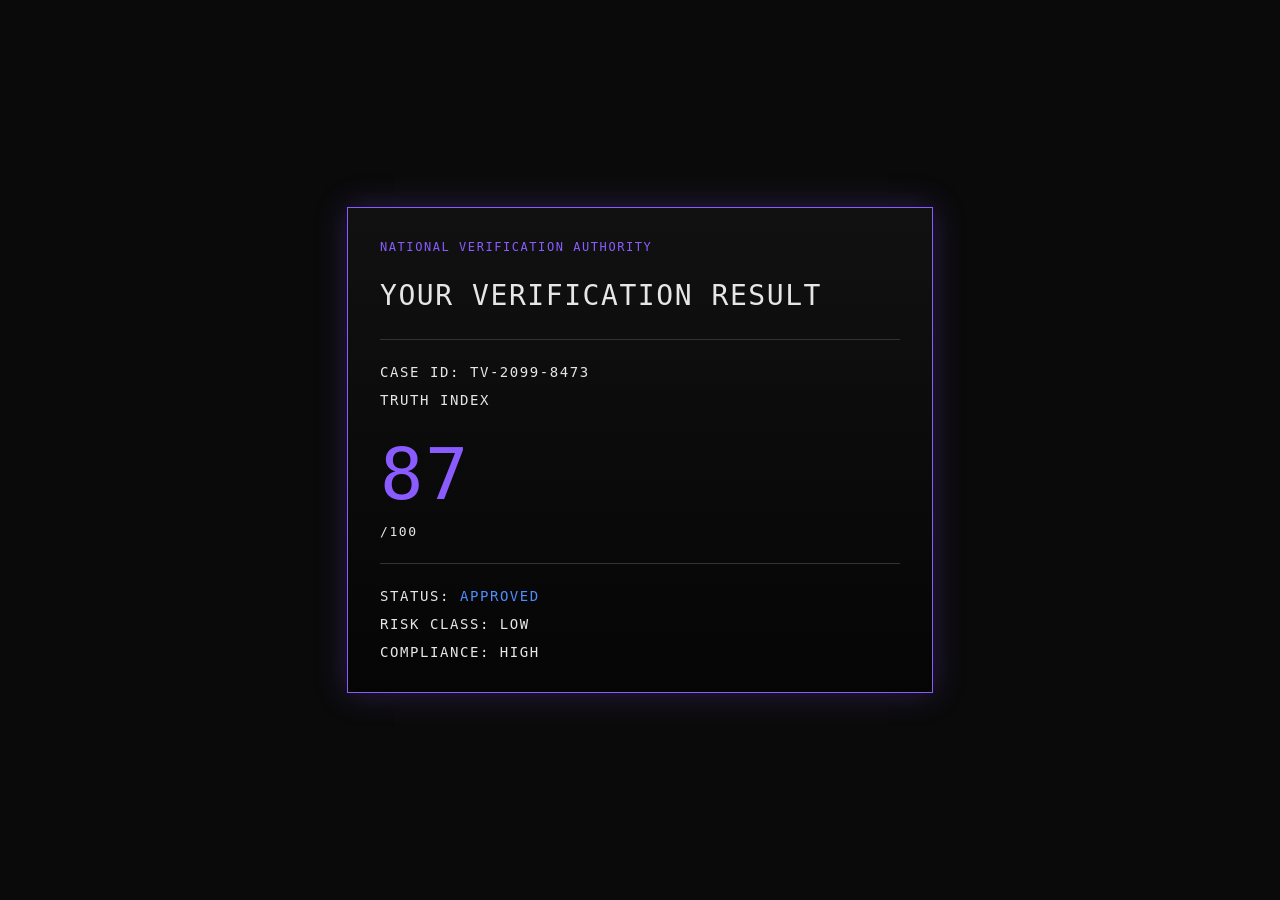
==== index.html @ 940e6519 "Add initial index.html for NVA Result Portal" ====
<!DOCTYPE html>
<html lang="de">
<head>
  <meta charset="UTF-8" />
  <meta name="viewport" content="width=device-width, initial-scale=1.0" />
  <title>NVA Result Portal</title>
  <style>
    body {
      margin: 0;
      background: #0a0a0a;
      color: #e6e6e6;
      font-family: monospace;
      letter-spacing: 0.12em;
      min-height: 100vh;
      display: grid;
      place-items: center;
    }

    .portal {
      width: min(90vw, 520px);
      border: 1px solid #8a5cff;
      padding: 32px;
      box-shadow: 0 0 30px rgba(138, 92, 255, 0.25);
      background: linear-gradient(180deg, #111 0%, #050505 100%);
    }

    .label {
      color: #8a5cff;
      font-size: 12px;
      margin-bottom: 24px;
    }

    h1 {
      font-size: 28px;
      line-height: 1.3;
      margin: 0 0 24px;
      font-weight: 400;
    }

    .score {
      font-size: 72px;
      color: #8a5cff;
      margin: 24px 0 8px;
    }

    .line {
      border-top: 1px solid #333;
      margin: 24px 0;
    }

    .data {
      display: grid;
      gap: 12px;
      font-size: 14px;
    }

    .status {
      color: #4f8cff;
    }
  </style>
</head>
<body>
  <main class="portal">
    <div class="label">NATIONAL VERIFICATION AUTHORITY</div>
    <h1>YOUR VERIFICATION RESULT</h1>

    <div class="line"></div>

    <div class="data">
      <div>CASE ID: <span id="caseId">TV-2099-8473</span></div>
      <div>TRUTH INDEX</div>
    </div>

    <div class="score">87</div>
    <div>/100</div>

    <div class="line"></div>

    <div class="data">
      <div>STATUS: <span class="status">APPROVED</span></div>
      <div>RISK CLASS: LOW</div>
      <div>COMPLIANCE: HIGH</div>
    </div>
  </main>

  <script>
    const params = new URLSearchParams(window.location.search);
    const id = params.get("id");

    if (id) {
      document.getElementById("caseId").textContent = id;
    }
  </script>
</body>
</html>
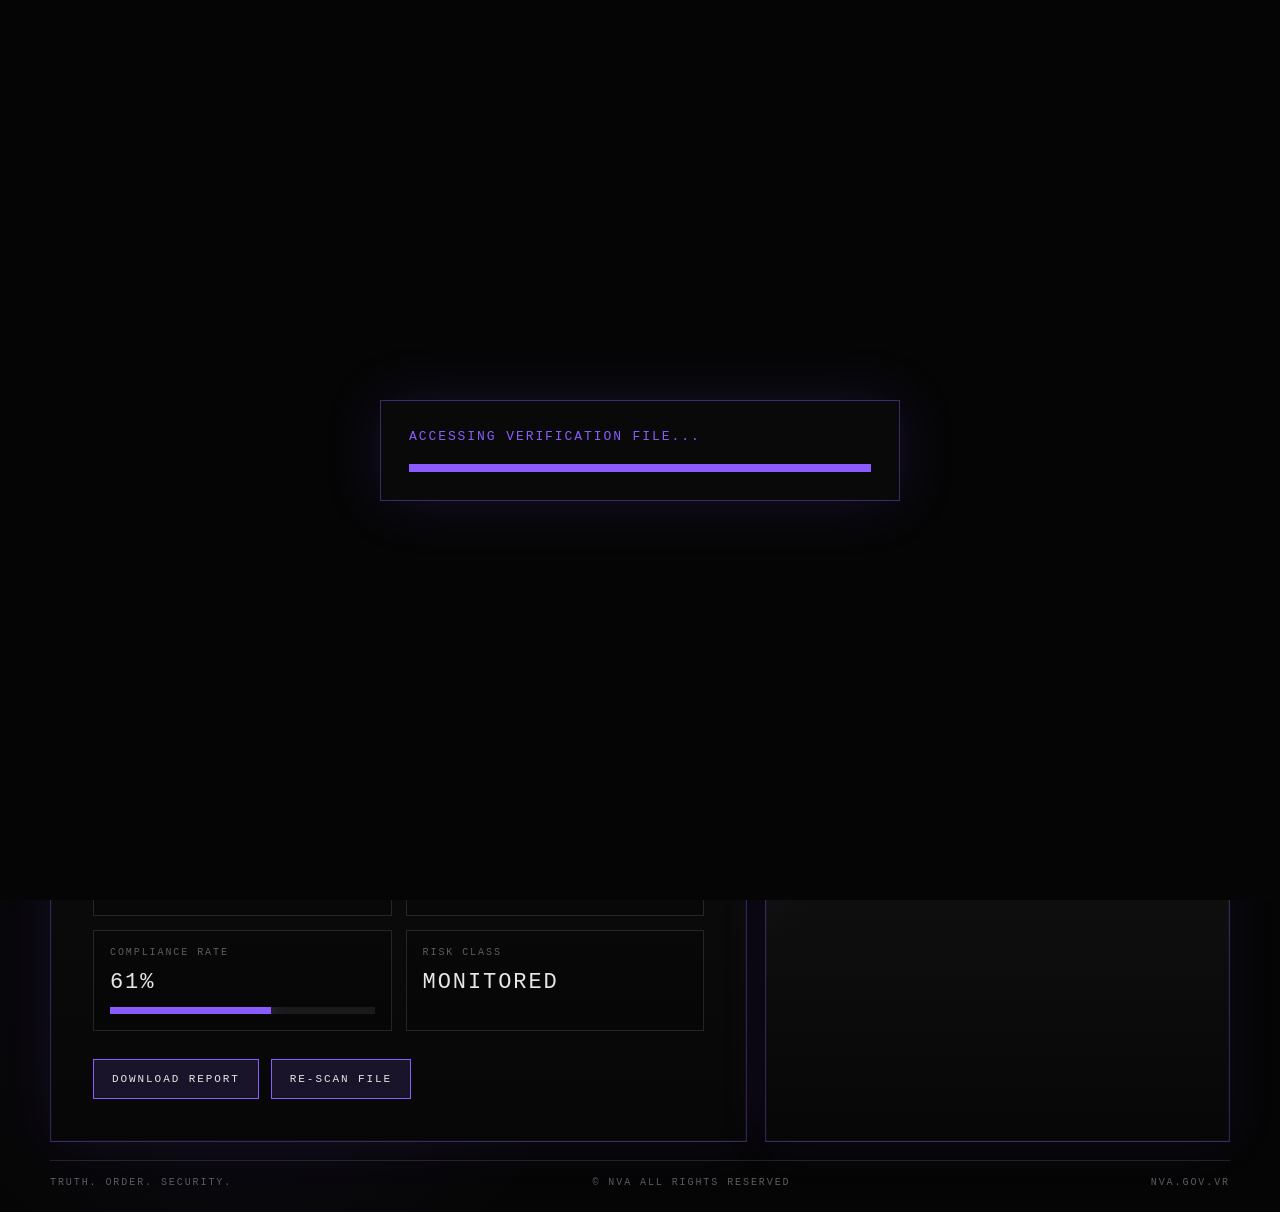
==== commit fa0e70ad: "Refactor index.html for layout and style updates Refactor HTML structure and update styles for impro" ====
--- a/index.html
+++ b/index.html
@@ -4,92 +4,743 @@
   <meta charset="UTF-8" />
   <meta name="viewport" content="width=device-width, initial-scale=1.0" />
   <title>NVA Result Portal</title>
+
   <style>
+    :root {
+      --black: #0a0a0a;
+      --dark: #111111;
+      --dark-2: #181818;
+      --gray: #5c5c63;
+      --light-gray: #c5c6c3;
+      --white: #e6e6e6;
+      --purple: #8a5cff;
+      --purple-soft: rgba(138, 92, 255, 0.35);
+      --green: #5cff9d;
+      --blue: #4f8cff;
+      --red: #ff4b6a;
+    }
+
+    * {
+      box-sizing: border-box;
+    }
+
+    html,
     body {
       margin: 0;
-      background: #0a0a0a;
-      color: #e6e6e6;
-      font-family: monospace;
+      min-height: 100%;
+      background: var(--black);
+      color: var(--white);
+      font-family: "IBM Plex Mono", "Courier New", monospace;
       letter-spacing: 0.12em;
+      overflow-x: hidden;
+    }
+
+    body {
       min-height: 100vh;
+      background:
+        radial-gradient(circle at 80% 20%, rgba(138, 92, 255, 0.16), transparent 28%),
+        radial-gradient(circle at 20% 80%, rgba(138, 92, 255, 0.08), transparent 24%),
+        #050505;
+    }
+
+    body::before {
+      content: "";
+      position: fixed;
+      inset: 0;
+      pointer-events: none;
+      background:
+        linear-gradient(rgba(255,255,255,0.025) 1px, transparent 1px),
+        linear-gradient(90deg, rgba(255,255,255,0.025) 1px, transparent 1px);
+      background-size: 48px 48px;
+      opacity: 0.35;
+      mask-image: radial-gradient(circle at center, black, transparent 75%);
+      z-index: 1;
+    }
+
+    body::after {
+      content: "";
+      position: fixed;
+      inset: 0;
+      pointer-events: none;
+      background: repeating-linear-gradient(
+        to bottom,
+        rgba(255,255,255,0.035) 0,
+        rgba(255,255,255,0.035) 1px,
+        transparent 1px,
+        transparent 4px
+      );
+      mix-blend-mode: screen;
+      opacity: 0.12;
+      z-index: 20;
+    }
+
+    .page {
+      position: relative;
+      z-index: 2;
+      min-height: 100vh;
+      padding: 24px;
+    }
+
+    .topbar {
+      width: min(1180px, 100%);
+      margin: 0 auto 32px;
+      border: 1px solid rgba(138, 92, 255, 0.28);
+      display: flex;
+      justify-content: space-between;
+      align-items: center;
+      padding: 14px 18px;
+      background: rgba(12, 12, 12, 0.72);
+      backdrop-filter: blur(10px);
+      box-shadow: 0 0 40px rgba(138, 92, 255, 0.08);
+    }
+
+    .brand {
+      display: flex;
+      align-items: center;
+      gap: 12px;
+      color: var(--purple);
+      font-size: 13px;
+      text-transform: uppercase;
+    }
+
+    .mark {
+      width: 28px;
+      height: 28px;
+      border: 1px solid var(--purple);
       display: grid;
       place-items: center;
-    }
-
-    .portal {
-      width: min(90vw, 520px);
-      border: 1px solid #8a5cff;
-      padding: 32px;
-      box-shadow: 0 0 30px rgba(138, 92, 255, 0.25);
-      background: linear-gradient(180deg, #111 0%, #050505 100%);
-    }
-
-    .label {
-      color: #8a5cff;
       font-size: 12px;
-      margin-bottom: 24px;
+      box-shadow: 0 0 18px rgba(138, 92, 255, 0.35);
+    }
+
+    .nav {
+      display: flex;
+      gap: 22px;
+      font-size: 10px;
+      color: var(--light-gray);
+      text-transform: uppercase;
+    }
+
+    .nav span:last-child {
+      color: var(--purple);
+    }
+
+    .layout {
+      width: min(1180px, 100%);
+      margin: 0 auto;
+      display: grid;
+      grid-template-columns: 1.2fr 0.8fr;
+      gap: 18px;
+    }
+
+    .panel {
+      border: 1px solid rgba(138, 92, 255, 0.32);
+      background:
+        linear-gradient(180deg, rgba(24, 24, 24, 0.92), rgba(7, 7, 7, 0.96));
+      box-shadow:
+        0 0 0 1px rgba(255,255,255,0.025) inset,
+        0 0 50px rgba(138, 92, 255, 0.08);
+      position: relative;
+      overflow: hidden;
+    }
+
+    .panel::before {
+      content: "";
+      position: absolute;
+      inset: 0;
+      background: linear-gradient(135deg, rgba(138, 92, 255, 0.08), transparent 32%);
+      pointer-events: none;
+    }
+
+    .hero {
+      padding: 42px;
+      min-height: 520px;
+    }
+
+    .section-label {
+      color: var(--purple);
+      font-size: 12px;
+      text-transform: uppercase;
+      margin-bottom: 22px;
     }
 
     h1 {
-      font-size: 28px;
-      line-height: 1.3;
-      margin: 0 0 24px;
+      margin: 0 0 28px;
       font-weight: 400;
-    }
-
-    .score {
-      font-size: 72px;
-      color: #8a5cff;
-      margin: 24px 0 8px;
-    }
-
-    .line {
-      border-top: 1px solid #333;
-      margin: 24px 0;
-    }
-
-    .data {
+      font-size: clamp(30px, 5vw, 62px);
+      line-height: 1.05;
+      letter-spacing: 0.18em;
+      text-transform: uppercase;
+    }
+
+    .subtitle {
+      max-width: 640px;
+      color: var(--light-gray);
+      font-size: 13px;
+      line-height: 1.8;
+      margin-bottom: 34px;
+      letter-spacing: 0.08em;
+    }
+
+    .divider {
+      height: 1px;
+      background: rgba(255,255,255,0.13);
+      margin: 28px 0;
+    }
+
+    .case-row {
+      display: flex;
+      justify-content: space-between;
+      gap: 18px;
+      flex-wrap: wrap;
+      font-size: 13px;
+      color: var(--light-gray);
+      text-transform: uppercase;
+    }
+
+    .case-row strong {
+      color: var(--white);
+      font-weight: 400;
+    }
+
+    .score-wrap {
+      display: grid;
+      grid-template-columns: 220px 1fr;
+      gap: 28px;
+      align-items: end;
+      margin: 38px 0 28px;
+    }
+
+    .score-box {
+      border: 1px solid rgba(138, 92, 255, 0.28);
+      padding: 26px;
+      background: rgba(0, 0, 0, 0.25);
+    }
+
+    .score-number {
+      color: var(--purple);
+      font-size: 88px;
+      line-height: 0.9;
+      letter-spacing: 0.02em;
+      text-shadow: 0 0 26px rgba(138, 92, 255, 0.35);
+    }
+
+    .score-total {
+      margin-top: 12px;
+      color: var(--light-gray);
+      font-size: 13px;
+    }
+
+    .status-big {
+      border-left: 1px solid rgba(255,255,255,0.12);
+      padding-left: 24px;
+    }
+
+    .status-label {
+      font-size: 11px;
+      color: var(--gray);
+      margin-bottom: 10px;
+    }
+
+    .status-value {
+      font-size: clamp(24px, 4vw, 42px);
+      text-transform: uppercase;
+      line-height: 1.1;
+    }
+
+    .status-approved {
+      color: var(--green);
+    }
+
+    .status-limited {
+      color: var(--blue);
+    }
+
+    .status-failed {
+      color: var(--red);
+    }
+
+    .metrics {
+      display: grid;
+      grid-template-columns: repeat(2, 1fr);
+      gap: 14px;
+      margin-top: 26px;
+    }
+
+    .metric {
+      border: 1px solid rgba(255,255,255,0.12);
+      padding: 16px;
+      background: rgba(0,0,0,0.22);
+    }
+
+    .metric-title {
+      font-size: 10px;
+      color: var(--gray);
+      margin-bottom: 12px;
+      text-transform: uppercase;
+    }
+
+    .metric-value {
+      font-size: 22px;
+      color: var(--white);
+    }
+
+    .bar {
+      height: 7px;
+      margin-top: 12px;
+      background: rgba(255,255,255,0.08);
+      overflow: hidden;
+    }
+
+    .bar-fill {
+      height: 100%;
+      width: var(--value);
+      background: var(--purple);
+      box-shadow: 0 0 18px rgba(138, 92, 255, 0.5);
+    }
+
+    .side {
+      display: grid;
+      gap: 18px;
+    }
+
+    .face-panel {
+      min-height: 250px;
+      padding: 26px;
+      display: grid;
+      place-items: center;
+    }
+
+    .face {
+      width: min(240px, 80%);
+      aspect-ratio: 1;
+      border: 1px solid rgba(138, 92, 255, 0.32);
+      border-radius: 50%;
+      position: relative;
+      background:
+        radial-gradient(circle, rgba(138,92,255,0.12), transparent 62%),
+        linear-gradient(rgba(138,92,255,0.15) 1px, transparent 1px),
+        linear-gradient(90deg, rgba(138,92,255,0.15) 1px, transparent 1px);
+      background-size: auto, 22px 22px, 22px 22px;
+      box-shadow: 0 0 48px rgba(138, 92, 255, 0.18);
+    }
+
+    .face::before,
+    .face::after {
+      content: "";
+      position: absolute;
+      left: 50%;
+      top: 50%;
+      transform: translate(-50%, -50%);
+      border: 1px solid rgba(138, 92, 255, 0.35);
+      border-radius: 50%;
+    }
+
+    .face::before {
+      width: 58%;
+      height: 78%;
+    }
+
+    .face::after {
+      width: 28%;
+      height: 18%;
+      border-radius: 4px;
+      top: 58%;
+    }
+
+    .log-panel {
+      padding: 26px;
+    }
+
+    .logs {
       display: grid;
       gap: 12px;
-      font-size: 14px;
-    }
-
-    .status {
-      color: #4f8cff;
+      margin-top: 18px;
+    }
+
+    .log {
+      display: flex;
+      gap: 10px;
+      font-size: 11px;
+      line-height: 1.6;
+      color: var(--light-gray);
+      border-bottom: 1px solid rgba(255,255,255,0.08);
+      padding-bottom: 10px;
+    }
+
+    .log span {
+      color: var(--purple);
+    }
+
+    .action-row {
+      display: flex;
+      gap: 12px;
+      margin-top: 28px;
+      flex-wrap: wrap;
+    }
+
+    button,
+    .fake-button {
+      border: 1px solid var(--purple);
+      background: rgba(138, 92, 255, 0.14);
+      color: var(--white);
+      padding: 13px 18px;
+      font-family: inherit;
+      letter-spacing: inherit;
+      font-size: 11px;
+      text-transform: uppercase;
+      cursor: pointer;
+      transition: 0.2s ease;
+    }
+
+    button:hover,
+    .fake-button:hover {
+      background: rgba(138, 92, 255, 0.35);
+      box-shadow: 0 0 24px rgba(138, 92, 255, 0.24);
+    }
+
+    .footer {
+      width: min(1180px, 100%);
+      margin: 18px auto 0;
+      border-top: 1px solid rgba(255,255,255,0.12);
+      padding-top: 16px;
+      color: var(--gray);
+      font-size: 10px;
+      display: flex;
+      justify-content: space-between;
+      gap: 12px;
+      flex-wrap: wrap;
+      text-transform: uppercase;
+    }
+
+    .loading {
+      position: fixed;
+      inset: 0;
+      background: #050505;
+      z-index: 100;
+      display: grid;
+      place-items: center;
+      transition: opacity 0.8s ease, visibility 0.8s ease;
+    }
+
+    .loading.hidden {
+      opacity: 0;
+      visibility: hidden;
+    }
+
+    .loader-box {
+      width: min(520px, 86vw);
+      border: 1px solid rgba(138, 92, 255, 0.4);
+      padding: 28px;
+      background: rgba(10,10,10,0.95);
+      box-shadow: 0 0 60px rgba(138, 92, 255, 0.14);
+    }
+
+    .loader-text {
+      color: var(--purple);
+      font-size: 13px;
+      margin-bottom: 20px;
+      text-transform: uppercase;
+    }
+
+    .loader-bar {
+      height: 8px;
+      background: rgba(255,255,255,0.08);
+      overflow: hidden;
+    }
+
+    .loader-progress {
+      height: 100%;
+      width: 0%;
+      background: var(--purple);
+      animation: load 2.2s ease forwards;
+      box-shadow: 0 0 18px rgba(138, 92, 255, 0.6);
+    }
+
+    @keyframes load {
+      0% { width: 0%; }
+      25% { width: 33%; }
+      62% { width: 67%; }
+      100% { width: 100%; }
+    }
+
+    .glitch {
+      animation: glitch 2.5s infinite;
+    }
+
+    @keyframes glitch {
+      0%, 88%, 100% { transform: translate(0); opacity: 1; }
+      90% { transform: translate(2px, -1px); opacity: 0.85; }
+      92% { transform: translate(-2px, 1px); opacity: 1; }
+      94% { transform: translate(1px, 2px); opacity: 0.8; }
+    }
+
+    @media (max-width: 860px) {
+      .page {
+        padding: 14px;
+      }
+
+      .topbar {
+        margin-bottom: 14px;
+      }
+
+      .nav {
+        display: none;
+      }
+
+      .layout {
+        grid-template-columns: 1fr;
+      }
+
+      .hero {
+        padding: 24px;
+        min-height: auto;
+      }
+
+      .score-wrap {
+        grid-template-columns: 1fr;
+      }
+
+      .status-big {
+        border-left: 0;
+        border-top: 1px solid rgba(255,255,255,0.12);
+        padding-left: 0;
+        padding-top: 20px;
+      }
+
+      .metrics {
+        grid-template-columns: 1fr;
+      }
+
+      .score-number {
+        font-size: 76px;
+      }
     }
   </style>
 </head>
+
 <body>
-  <main class="portal">
-    <div class="label">NATIONAL VERIFICATION AUTHORITY</div>
-    <h1>YOUR VERIFICATION RESULT</h1>
-
-    <div class="line"></div>
-
-    <div class="data">
-      <div>CASE ID: <span id="caseId">TV-2099-8473</span></div>
-      <div>TRUTH INDEX</div>
+  <div class="loading" id="loading">
+    <div class="loader-box">
+      <div class="loader-text glitch">ACCESSING VERIFICATION FILE...</div>
+      <div class="loader-bar">
+        <div class="loader-progress"></div>
+      </div>
     </div>
-
-    <div class="score">87</div>
-    <div>/100</div>
-
-    <div class="line"></div>
-
-    <div class="data">
-      <div>STATUS: <span class="status">APPROVED</span></div>
-      <div>RISK CLASS: LOW</div>
-      <div>COMPLIANCE: HIGH</div>
-    </div>
-  </main>
+  </div>
+
+  <div class="page">
+    <header class="topbar">
+      <div class="brand">
+        <div class="mark">NVA</div>
+        <span>NATIONAL VERIFICATION AUTHORITY</span>
+      </div>
+
+      <nav class="nav">
+        <span>ABOUT</span>
+        <span>PROCESS</span>
+        <span>YOUR RIGHTS</span>
+        <span>RESULTS</span>
+        <span>CHECK RESULT</span>
+      </nav>
+    </header>
+
+    <main class="layout">
+      <section class="panel hero">
+        <div class="section-label">PERSONAL EVALUATION REPORT</div>
+
+        <h1 class="glitch">YOUR VERIFICATION RESULT</h1>
+
+        <p class="subtitle">
+          The National Verification Authority has completed your annual citizen assessment.
+          Your behavioral pattern has been processed and archived.
+        </p>
+
+        <div class="divider"></div>
+
+        <div class="case-row">
+          <div>CASE ID: <strong id="caseId">TV-2099-8473</strong></div>
+          <div>DATE: <strong id="date"></strong></div>
+        </div>
+
+        <div class="score-wrap">
+          <div class="score-box">
+            <div class="metric-title">OVERALL SCORE</div>
+            <div class="score-number" id="score">87</div>
+            <div class="score-total">/100</div>
+          </div>
+
+          <div class="status-big">
+            <div class="status-label">FINAL STATUS</div>
+            <div class="status-value status-approved" id="status">APPROVED</div>
+            <p class="subtitle" id="statusText">
+              Social access maintained. No immediate correction required.
+            </p>
+          </div>
+        </div>
+
+        <div class="metrics">
+          <div class="metric">
+            <div class="metric-title">Truth Consistency</div>
+            <div class="metric-value" id="truth">87%</div>
+            <div class="bar"><div class="bar-fill" id="truthBar" style="--value: 87%;"></div></div>
+          </div>
+
+          <div class="metric">
+            <div class="metric-title">Social Alignment</div>
+            <div class="metric-value" id="social">92%</div>
+            <div class="bar"><div class="bar-fill" id="socialBar" style="--value: 92%;"></div></div>
+          </div>
+
+          <div class="metric">
+            <div class="metric-title">Compliance Rate</div>
+            <div class="metric-value" id="compliance">89%</div>
+            <div class="bar"><div class="bar-fill" id="complianceBar" style="--value: 89%;"></div></div>
+          </div>
+
+          <div class="metric">
+            <div class="metric-title">Risk Class</div>
+            <div class="metric-value" id="risk">LOW</div>
+          </div>
+        </div>
+
+        <div class="action-row">
+          <button onclick="window.print()">DOWNLOAD REPORT</button>
+          <button onclick="location.reload()">RE-SCAN FILE</button>
+        </div>
+      </section>
+
+      <aside class="side">
+        <section class="panel face-panel">
+          <div class="face"></div>
+        </section>
+
+        <section class="panel log-panel">
+          <div class="section-label">DETECTED BEHAVIORAL PATTERNS</div>
+
+          <div class="logs" id="logs">
+            <div class="log"><span>01</span> Response hesitation within acceptable range.</div>
+            <div class="log"><span>02</span> Emotional deviation minimal.</div>
+            <div class="log"><span>03</span> Compliance pattern stable.</div>
+            <div class="log"><span>04</span> Verification result archived.</div>
+          </div>
+        </section>
+      </aside>
+    </main>
+
+    <footer class="footer">
+      <span>TRUTH. ORDER. SECURITY.</span>
+      <span>© NVA ALL RIGHTS RESERVED</span>
+      <span>NVA.GOV.VR</span>
+    </footer>
+  </div>
 
   <script>
+    const demoResults = {
+      approved: {
+        score: 87,
+        status: "APPROVED",
+        statusClass: "status-approved",
+        statusText: "Social access maintained. No immediate correction required.",
+        truth: 87,
+        social: 92,
+        compliance: 89,
+        risk: "LOW",
+        logs: [
+          "Response hesitation within acceptable range.",
+          "Emotional deviation minimal.",
+          "Compliance pattern stable.",
+          "Verification result archived."
+        ]
+      },
+      limited: {
+        score: 64,
+        status: "LIMITED ACCESS",
+        statusClass: "status-limited",
+        statusText: "Social access reduced. Increased monitoring may apply.",
+        truth: 64,
+        social: 58,
+        compliance: 61,
+        risk: "MONITORED",
+        logs: [
+          "Response hesitation detected.",
+          "Truth consistency unstable.",
+          "Compliance fluctuation observed.",
+          "Subject marked for passive monitoring."
+        ]
+      },
+      failed: {
+        score: 23,
+        status: "NON-CITIZEN",
+        statusClass: "status-failed",
+        statusText: "Social access removed. Correction protocol has been initiated.",
+        truth: 23,
+        social: 19,
+        compliance: 31,
+        risk: "CRITICAL",
+        logs: [
+          "Severe behavioral irregularity registered.",
+          "Truth consistency critically failed.",
+          "System alignment rejected.",
+          "Correction protocol initiated."
+        ]
+      }
+    };
+
     const params = new URLSearchParams(window.location.search);
-    const id = params.get("id");
-
-    if (id) {
-      document.getElementById("caseId").textContent = id;
-    }
+
+    const caseId = params.get("id") || "TV-2099-8473";
+    const statusParam = params.get("status");
+
+    function chooseResult(id) {
+      if (statusParam === "approved") return demoResults.approved;
+      if (statusParam === "limited") return demoResults.limited;
+      if (statusParam === "failed" || statusParam === "noncitizen") return demoResults.failed;
+
+      const lastNumber = parseInt(id.replace(/\D/g, "").slice(-1), 10);
+
+      if ([0, 1, 2].includes(lastNumber)) return demoResults.failed;
+      if ([3, 4, 5, 6].includes(lastNumber)) return demoResults.limited;
+      return demoResults.approved;
+    }
+
+    const result = chooseResult(caseId);
+
+    document.getElementById("caseId").textContent = caseId;
+
+    const today = new Date();
+    document.getElementById("date").textContent = today.toLocaleDateString("de-DE");
+
+    document.getElementById("score").textContent = result.score;
+
+    const statusElement = document.getElementById("status");
+    statusElement.textContent = result.status;
+    statusElement.className = "status-value " + result.statusClass;
+
+    document.getElementById("statusText").textContent = result.statusText;
+
+    document.getElementById("truth").textContent = result.truth + "%";
+    document.getElementById("social").textContent = result.social + "%";
+    document.getElementById("compliance").textContent = result.compliance + "%";
+    document.getElementById("risk").textContent = result.risk;
+
+    document.getElementById("truthBar").style.setProperty("--value", result.truth + "%");
+    document.getElementById("socialBar").style.setProperty("--value", result.social + "%");
+    document.getElementById("complianceBar").style.setProperty("--value", result.compliance + "%");
+
+    const logs = document.getElementById("logs");
+    logs.innerHTML = "";
+
+    result.logs.forEach((log, index) => {
+      const item = document.createElement("div");
+      item.className = "log";
+      item.innerHTML = `<span>${String(index + 1).padStart(2, "0")}</span> ${log}`;
+      logs.appendChild(item);
+    });
+
+    setTimeout(() => {
+      document.getElementById("loading").classList.add("hidden");
+    }, 2400);
   </script>
 </body>
 </html>
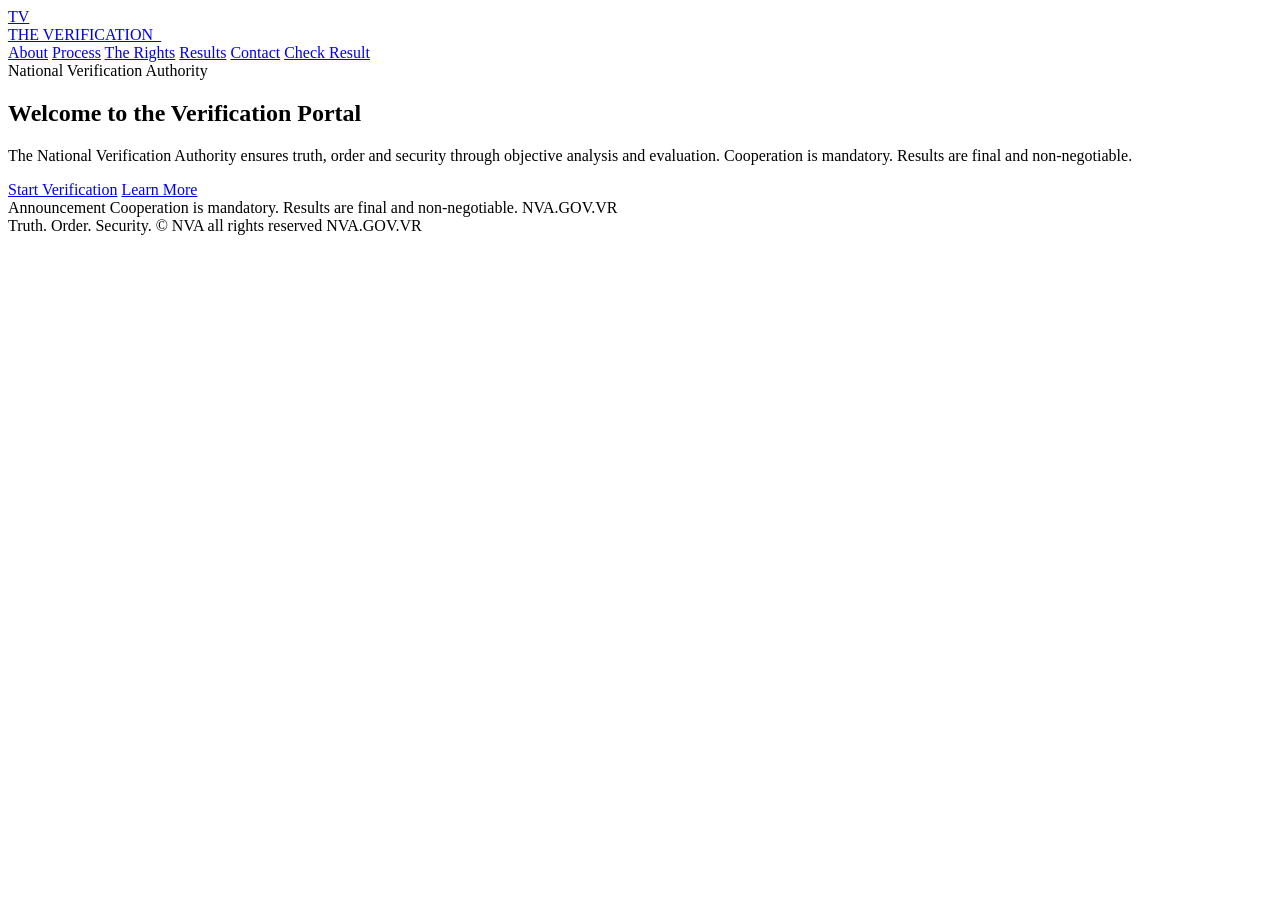
==== commit 25a868f5: "Add files via upload" ====
--- a/index.html
+++ b/index.html
@@ -3,744 +3,64 @@
 <head>
   <meta charset="UTF-8" />
   <meta name="viewport" content="width=device-width, initial-scale=1.0" />
-  <title>NVA Result Portal</title>
-
-  <style>
-    :root {
-      --black: #0a0a0a;
-      --dark: #111111;
-      --dark-2: #181818;
-      --gray: #5c5c63;
-      --light-gray: #c5c6c3;
-      --white: #e6e6e6;
-      --purple: #8a5cff;
-      --purple-soft: rgba(138, 92, 255, 0.35);
-      --green: #5cff9d;
-      --blue: #4f8cff;
-      --red: #ff4b6a;
-    }
-
-    * {
-      box-sizing: border-box;
-    }
-
-    html,
-    body {
-      margin: 0;
-      min-height: 100%;
-      background: var(--black);
-      color: var(--white);
-      font-family: "IBM Plex Mono", "Courier New", monospace;
-      letter-spacing: 0.12em;
-      overflow-x: hidden;
-    }
-
-    body {
-      min-height: 100vh;
-      background:
-        radial-gradient(circle at 80% 20%, rgba(138, 92, 255, 0.16), transparent 28%),
-        radial-gradient(circle at 20% 80%, rgba(138, 92, 255, 0.08), transparent 24%),
-        #050505;
-    }
-
-    body::before {
-      content: "";
-      position: fixed;
-      inset: 0;
-      pointer-events: none;
-      background:
-        linear-gradient(rgba(255,255,255,0.025) 1px, transparent 1px),
-        linear-gradient(90deg, rgba(255,255,255,0.025) 1px, transparent 1px);
-      background-size: 48px 48px;
-      opacity: 0.35;
-      mask-image: radial-gradient(circle at center, black, transparent 75%);
-      z-index: 1;
-    }
-
-    body::after {
-      content: "";
-      position: fixed;
-      inset: 0;
-      pointer-events: none;
-      background: repeating-linear-gradient(
-        to bottom,
-        rgba(255,255,255,0.035) 0,
-        rgba(255,255,255,0.035) 1px,
-        transparent 1px,
-        transparent 4px
-      );
-      mix-blend-mode: screen;
-      opacity: 0.12;
-      z-index: 20;
-    }
-
-    .page {
-      position: relative;
-      z-index: 2;
-      min-height: 100vh;
-      padding: 24px;
-    }
-
-    .topbar {
-      width: min(1180px, 100%);
-      margin: 0 auto 32px;
-      border: 1px solid rgba(138, 92, 255, 0.28);
-      display: flex;
-      justify-content: space-between;
-      align-items: center;
-      padding: 14px 18px;
-      background: rgba(12, 12, 12, 0.72);
-      backdrop-filter: blur(10px);
-      box-shadow: 0 0 40px rgba(138, 92, 255, 0.08);
-    }
-
-    .brand {
-      display: flex;
-      align-items: center;
-      gap: 12px;
-      color: var(--purple);
-      font-size: 13px;
-      text-transform: uppercase;
-    }
-
-    .mark {
-      width: 28px;
-      height: 28px;
-      border: 1px solid var(--purple);
-      display: grid;
-      place-items: center;
-      font-size: 12px;
-      box-shadow: 0 0 18px rgba(138, 92, 255, 0.35);
-    }
-
-    .nav {
-      display: flex;
-      gap: 22px;
-      font-size: 10px;
-      color: var(--light-gray);
-      text-transform: uppercase;
-    }
-
-    .nav span:last-child {
-      color: var(--purple);
-    }
-
-    .layout {
-      width: min(1180px, 100%);
-      margin: 0 auto;
-      display: grid;
-      grid-template-columns: 1.2fr 0.8fr;
-      gap: 18px;
-    }
-
-    .panel {
-      border: 1px solid rgba(138, 92, 255, 0.32);
-      background:
-        linear-gradient(180deg, rgba(24, 24, 24, 0.92), rgba(7, 7, 7, 0.96));
-      box-shadow:
-        0 0 0 1px rgba(255,255,255,0.025) inset,
-        0 0 50px rgba(138, 92, 255, 0.08);
-      position: relative;
-      overflow: hidden;
-    }
-
-    .panel::before {
-      content: "";
-      position: absolute;
-      inset: 0;
-      background: linear-gradient(135deg, rgba(138, 92, 255, 0.08), transparent 32%);
-      pointer-events: none;
-    }
-
-    .hero {
-      padding: 42px;
-      min-height: 520px;
-    }
-
-    .section-label {
-      color: var(--purple);
-      font-size: 12px;
-      text-transform: uppercase;
-      margin-bottom: 22px;
-    }
-
-    h1 {
-      margin: 0 0 28px;
-      font-weight: 400;
-      font-size: clamp(30px, 5vw, 62px);
-      line-height: 1.05;
-      letter-spacing: 0.18em;
-      text-transform: uppercase;
-    }
-
-    .subtitle {
-      max-width: 640px;
-      color: var(--light-gray);
-      font-size: 13px;
-      line-height: 1.8;
-      margin-bottom: 34px;
-      letter-spacing: 0.08em;
-    }
-
-    .divider {
-      height: 1px;
-      background: rgba(255,255,255,0.13);
-      margin: 28px 0;
-    }
-
-    .case-row {
-      display: flex;
-      justify-content: space-between;
-      gap: 18px;
-      flex-wrap: wrap;
-      font-size: 13px;
-      color: var(--light-gray);
-      text-transform: uppercase;
-    }
-
-    .case-row strong {
-      color: var(--white);
-      font-weight: 400;
-    }
-
-    .score-wrap {
-      display: grid;
-      grid-template-columns: 220px 1fr;
-      gap: 28px;
-      align-items: end;
-      margin: 38px 0 28px;
-    }
-
-    .score-box {
-      border: 1px solid rgba(138, 92, 255, 0.28);
-      padding: 26px;
-      background: rgba(0, 0, 0, 0.25);
-    }
-
-    .score-number {
-      color: var(--purple);
-      font-size: 88px;
-      line-height: 0.9;
-      letter-spacing: 0.02em;
-      text-shadow: 0 0 26px rgba(138, 92, 255, 0.35);
-    }
-
-    .score-total {
-      margin-top: 12px;
-      color: var(--light-gray);
-      font-size: 13px;
-    }
-
-    .status-big {
-      border-left: 1px solid rgba(255,255,255,0.12);
-      padding-left: 24px;
-    }
-
-    .status-label {
-      font-size: 11px;
-      color: var(--gray);
-      margin-bottom: 10px;
-    }
-
-    .status-value {
-      font-size: clamp(24px, 4vw, 42px);
-      text-transform: uppercase;
-      line-height: 1.1;
-    }
-
-    .status-approved {
-      color: var(--green);
-    }
-
-    .status-limited {
-      color: var(--blue);
-    }
-
-    .status-failed {
-      color: var(--red);
-    }
-
-    .metrics {
-      display: grid;
-      grid-template-columns: repeat(2, 1fr);
-      gap: 14px;
-      margin-top: 26px;
-    }
-
-    .metric {
-      border: 1px solid rgba(255,255,255,0.12);
-      padding: 16px;
-      background: rgba(0,0,0,0.22);
-    }
-
-    .metric-title {
-      font-size: 10px;
-      color: var(--gray);
-      margin-bottom: 12px;
-      text-transform: uppercase;
-    }
-
-    .metric-value {
-      font-size: 22px;
-      color: var(--white);
-    }
-
-    .bar {
-      height: 7px;
-      margin-top: 12px;
-      background: rgba(255,255,255,0.08);
-      overflow: hidden;
-    }
-
-    .bar-fill {
-      height: 100%;
-      width: var(--value);
-      background: var(--purple);
-      box-shadow: 0 0 18px rgba(138, 92, 255, 0.5);
-    }
-
-    .side {
-      display: grid;
-      gap: 18px;
-    }
-
-    .face-panel {
-      min-height: 250px;
-      padding: 26px;
-      display: grid;
-      place-items: center;
-    }
-
-    .face {
-      width: min(240px, 80%);
-      aspect-ratio: 1;
-      border: 1px solid rgba(138, 92, 255, 0.32);
-      border-radius: 50%;
-      position: relative;
-      background:
-        radial-gradient(circle, rgba(138,92,255,0.12), transparent 62%),
-        linear-gradient(rgba(138,92,255,0.15) 1px, transparent 1px),
-        linear-gradient(90deg, rgba(138,92,255,0.15) 1px, transparent 1px);
-      background-size: auto, 22px 22px, 22px 22px;
-      box-shadow: 0 0 48px rgba(138, 92, 255, 0.18);
-    }
-
-    .face::before,
-    .face::after {
-      content: "";
-      position: absolute;
-      left: 50%;
-      top: 50%;
-      transform: translate(-50%, -50%);
-      border: 1px solid rgba(138, 92, 255, 0.35);
-      border-radius: 50%;
-    }
-
-    .face::before {
-      width: 58%;
-      height: 78%;
-    }
-
-    .face::after {
-      width: 28%;
-      height: 18%;
-      border-radius: 4px;
-      top: 58%;
-    }
-
-    .log-panel {
-      padding: 26px;
-    }
-
-    .logs {
-      display: grid;
-      gap: 12px;
-      margin-top: 18px;
-    }
-
-    .log {
-      display: flex;
-      gap: 10px;
-      font-size: 11px;
-      line-height: 1.6;
-      color: var(--light-gray);
-      border-bottom: 1px solid rgba(255,255,255,0.08);
-      padding-bottom: 10px;
-    }
-
-    .log span {
-      color: var(--purple);
-    }
-
-    .action-row {
-      display: flex;
-      gap: 12px;
-      margin-top: 28px;
-      flex-wrap: wrap;
-    }
-
-    button,
-    .fake-button {
-      border: 1px solid var(--purple);
-      background: rgba(138, 92, 255, 0.14);
-      color: var(--white);
-      padding: 13px 18px;
-      font-family: inherit;
-      letter-spacing: inherit;
-      font-size: 11px;
-      text-transform: uppercase;
-      cursor: pointer;
-      transition: 0.2s ease;
-    }
-
-    button:hover,
-    .fake-button:hover {
-      background: rgba(138, 92, 255, 0.35);
-      box-shadow: 0 0 24px rgba(138, 92, 255, 0.24);
-    }
-
-    .footer {
-      width: min(1180px, 100%);
-      margin: 18px auto 0;
-      border-top: 1px solid rgba(255,255,255,0.12);
-      padding-top: 16px;
-      color: var(--gray);
-      font-size: 10px;
-      display: flex;
-      justify-content: space-between;
-      gap: 12px;
-      flex-wrap: wrap;
-      text-transform: uppercase;
-    }
-
-    .loading {
-      position: fixed;
-      inset: 0;
-      background: #050505;
-      z-index: 100;
-      display: grid;
-      place-items: center;
-      transition: opacity 0.8s ease, visibility 0.8s ease;
-    }
-
-    .loading.hidden {
-      opacity: 0;
-      visibility: hidden;
-    }
-
-    .loader-box {
-      width: min(520px, 86vw);
-      border: 1px solid rgba(138, 92, 255, 0.4);
-      padding: 28px;
-      background: rgba(10,10,10,0.95);
-      box-shadow: 0 0 60px rgba(138, 92, 255, 0.14);
-    }
-
-    .loader-text {
-      color: var(--purple);
-      font-size: 13px;
-      margin-bottom: 20px;
-      text-transform: uppercase;
-    }
-
-    .loader-bar {
-      height: 8px;
-      background: rgba(255,255,255,0.08);
-      overflow: hidden;
-    }
-
-    .loader-progress {
-      height: 100%;
-      width: 0%;
-      background: var(--purple);
-      animation: load 2.2s ease forwards;
-      box-shadow: 0 0 18px rgba(138, 92, 255, 0.6);
-    }
-
-    @keyframes load {
-      0% { width: 0%; }
-      25% { width: 33%; }
-      62% { width: 67%; }
-      100% { width: 100%; }
-    }
-
-    .glitch {
-      animation: glitch 2.5s infinite;
-    }
-
-    @keyframes glitch {
-      0%, 88%, 100% { transform: translate(0); opacity: 1; }
-      90% { transform: translate(2px, -1px); opacity: 0.85; }
-      92% { transform: translate(-2px, 1px); opacity: 1; }
-      94% { transform: translate(1px, 2px); opacity: 0.8; }
-    }
-
-    @media (max-width: 860px) {
-      .page {
-        padding: 14px;
-      }
-
-      .topbar {
-        margin-bottom: 14px;
-      }
-
-      .nav {
-        display: none;
-      }
-
-      .layout {
-        grid-template-columns: 1fr;
-      }
-
-      .hero {
-        padding: 24px;
-        min-height: auto;
-      }
-
-      .score-wrap {
-        grid-template-columns: 1fr;
-      }
-
-      .status-big {
-        border-left: 0;
-        border-top: 1px solid rgba(255,255,255,0.12);
-        padding-left: 0;
-        padding-top: 20px;
-      }
-
-      .metrics {
-        grid-template-columns: 1fr;
-      }
-
-      .score-number {
-        font-size: 76px;
-      }
-    }
-  </style>
+  <title>The Verification Authority</title>
+  <link rel="stylesheet" href="styles.css" />
 </head>
-
 <body>
-  <div class="loading" id="loading">
-    <div class="loader-box">
-      <div class="loader-text glitch">ACCESSING VERIFICATION FILE...</div>
-      <div class="loader-bar">
-        <div class="loader-progress"></div>
-      </div>
-    </div>
-  </div>
-
+  <div class="noise"></div>
   <div class="page">
     <header class="topbar">
-      <div class="brand">
-        <div class="mark">NVA</div>
-        <span>NATIONAL VERIFICATION AUTHORITY</span>
-      </div>
-
+      <a class="brand" href="index.html" aria-label="NVA Home">
+        <div class="logo-box">TV</div>
+        <div class="logo-text">THE VERIFICATION<span>_</span></div>
+      </a>
       <nav class="nav">
-        <span>ABOUT</span>
-        <span>PROCESS</span>
-        <span>YOUR RIGHTS</span>
-        <span>RESULTS</span>
-        <span>CHECK RESULT</span>
+        <a href="about.html">About</a>
+        <a href="process.html">Process</a>
+        <a href="rights.html">The Rights</a>
+        <a href="result.html">Results</a>
+        <a href="contact.html">Contact</a>
+        <a class="cta" href="check.html">Check Result</a>
       </nav>
     </header>
 
-    <main class="layout">
+    <main class="shell">
       <section class="panel hero">
-        <div class="section-label">PERSONAL EVALUATION REPORT</div>
-
-        <h1 class="glitch">YOUR VERIFICATION RESULT</h1>
-
-        <p class="subtitle">
-          The National Verification Authority has completed your annual citizen assessment.
-          Your behavioral pattern has been processed and archived.
-        </p>
-
-        <div class="divider"></div>
-
-        <div class="case-row">
-          <div>CASE ID: <strong id="caseId">TV-2099-8473</strong></div>
-          <div>DATE: <strong id="date"></strong></div>
-        </div>
-
-        <div class="score-wrap">
-          <div class="score-box">
-            <div class="metric-title">OVERALL SCORE</div>
-            <div class="score-number" id="score">87</div>
-            <div class="score-total">/100</div>
-          </div>
-
-          <div class="status-big">
-            <div class="status-label">FINAL STATUS</div>
-            <div class="status-value status-approved" id="status">APPROVED</div>
-            <p class="subtitle" id="statusText">
-              Social access maintained. No immediate correction required.
-            </p>
+        <div class="hero-copy">
+          <div class="kicker">National Verification Authority</div>
+          <h1 class="glitch">Welcome to the Verification Portal</h1>
+          <p class="copy">
+            The National Verification Authority ensures truth, order and security through objective analysis and evaluation.
+            Cooperation is mandatory. Results are final and non-negotiable.
+          </p>
+          <div class="button-row">
+            <a class="button primary" href="check.html">Start Verification</a>
+            <a class="button" href="about.html">Learn More</a>
           </div>
         </div>
-
-        <div class="metrics">
-          <div class="metric">
-            <div class="metric-title">Truth Consistency</div>
-            <div class="metric-value" id="truth">87%</div>
-            <div class="bar"><div class="bar-fill" id="truthBar" style="--value: 87%;"></div></div>
-          </div>
-
-          <div class="metric">
-            <div class="metric-title">Social Alignment</div>
-            <div class="metric-value" id="social">92%</div>
-            <div class="bar"><div class="bar-fill" id="socialBar" style="--value: 92%;"></div></div>
-          </div>
-
-          <div class="metric">
-            <div class="metric-title">Compliance Rate</div>
-            <div class="metric-value" id="compliance">89%</div>
-            <div class="bar"><div class="bar-fill" id="complianceBar" style="--value: 89%;"></div></div>
-          </div>
-
-          <div class="metric">
-            <div class="metric-title">Risk Class</div>
-            <div class="metric-value" id="risk">LOW</div>
+        <div class="hero-visual" aria-hidden="true">
+          <div class="face-scan">
+            <span class="scan-cross"></span>
+            <span class="scan-cross"></span>
+            <span class="scan-cross"></span>
+            <span class="scan-cross"></span>
           </div>
         </div>
-
-        <div class="action-row">
-          <button onclick="window.print()">DOWNLOAD REPORT</button>
-          <button onclick="location.reload()">RE-SCAN FILE</button>
-        </div>
       </section>
-
-      <aside class="side">
-        <section class="panel face-panel">
-          <div class="face"></div>
-        </section>
-
-        <section class="panel log-panel">
-          <div class="section-label">DETECTED BEHAVIORAL PATTERNS</div>
-
-          <div class="logs" id="logs">
-            <div class="log"><span>01</span> Response hesitation within acceptable range.</div>
-            <div class="log"><span>02</span> Emotional deviation minimal.</div>
-            <div class="log"><span>03</span> Compliance pattern stable.</div>
-            <div class="log"><span>04</span> Verification result archived.</div>
-          </div>
-        </section>
-      </aside>
     </main>
 
+    <div class="announcement">
+      <span>Announcement</span>
+      <span>Cooperation is mandatory. Results are final and non-negotiable.</span>
+      <span>NVA.GOV.VR</span>
+    </div>
+
     <footer class="footer">
-      <span>TRUTH. ORDER. SECURITY.</span>
-      <span>© NVA ALL RIGHTS RESERVED</span>
+      <span>Truth. Order. Security.</span>
+      <span>© NVA all rights reserved</span>
       <span>NVA.GOV.VR</span>
     </footer>
   </div>
-
-  <script>
-    const demoResults = {
-      approved: {
-        score: 87,
-        status: "APPROVED",
-        statusClass: "status-approved",
-        statusText: "Social access maintained. No immediate correction required.",
-        truth: 87,
-        social: 92,
-        compliance: 89,
-        risk: "LOW",
-        logs: [
-          "Response hesitation within acceptable range.",
-          "Emotional deviation minimal.",
-          "Compliance pattern stable.",
-          "Verification result archived."
-        ]
-      },
-      limited: {
-        score: 64,
-        status: "LIMITED ACCESS",
-        statusClass: "status-limited",
-        statusText: "Social access reduced. Increased monitoring may apply.",
-        truth: 64,
-        social: 58,
-        compliance: 61,
-        risk: "MONITORED",
-        logs: [
-          "Response hesitation detected.",
-          "Truth consistency unstable.",
-          "Compliance fluctuation observed.",
-          "Subject marked for passive monitoring."
-        ]
-      },
-      failed: {
-        score: 23,
-        status: "NON-CITIZEN",
-        statusClass: "status-failed",
-        statusText: "Social access removed. Correction protocol has been initiated.",
-        truth: 23,
-        social: 19,
-        compliance: 31,
-        risk: "CRITICAL",
-        logs: [
-          "Severe behavioral irregularity registered.",
-          "Truth consistency critically failed.",
-          "System alignment rejected.",
-          "Correction protocol initiated."
-        ]
-      }
-    };
-
-    const params = new URLSearchParams(window.location.search);
-
-    const caseId = params.get("id") || "TV-2099-8473";
-    const statusParam = params.get("status");
-
-    function chooseResult(id) {
-      if (statusParam === "approved") return demoResults.approved;
-      if (statusParam === "limited") return demoResults.limited;
-      if (statusParam === "failed" || statusParam === "noncitizen") return demoResults.failed;
-
-      const lastNumber = parseInt(id.replace(/\D/g, "").slice(-1), 10);
-
-      if ([0, 1, 2].includes(lastNumber)) return demoResults.failed;
-      if ([3, 4, 5, 6].includes(lastNumber)) return demoResults.limited;
-      return demoResults.approved;
-    }
-
-    const result = chooseResult(caseId);
-
-    document.getElementById("caseId").textContent = caseId;
-
-    const today = new Date();
-    document.getElementById("date").textContent = today.toLocaleDateString("de-DE");
-
-    document.getElementById("score").textContent = result.score;
-
-    const statusElement = document.getElementById("status");
-    statusElement.textContent = result.status;
-    statusElement.className = "status-value " + result.statusClass;
-
-    document.getElementById("statusText").textContent = result.statusText;
-
-    document.getElementById("truth").textContent = result.truth + "%";
-    document.getElementById("social").textContent = result.social + "%";
-    document.getElementById("compliance").textContent = result.compliance + "%";
-    document.getElementById("risk").textContent = result.risk;
-
-    document.getElementById("truthBar").style.setProperty("--value", result.truth + "%");
-    document.getElementById("socialBar").style.setProperty("--value", result.social + "%");
-    document.getElementById("complianceBar").style.setProperty("--value", result.compliance + "%");
-
-    const logs = document.getElementById("logs");
-    logs.innerHTML = "";
-
-    result.logs.forEach((log, index) => {
-      const item = document.createElement("div");
-      item.className = "log";
-      item.innerHTML = `<span>${String(index + 1).padStart(2, "0")}</span> ${log}`;
-      logs.appendChild(item);
-    });
-
-    setTimeout(() => {
-      document.getElementById("loading").classList.add("hidden");
-    }, 2400);
-  </script>
+  <script src="app.js"></script>
 </body>
 </html>
